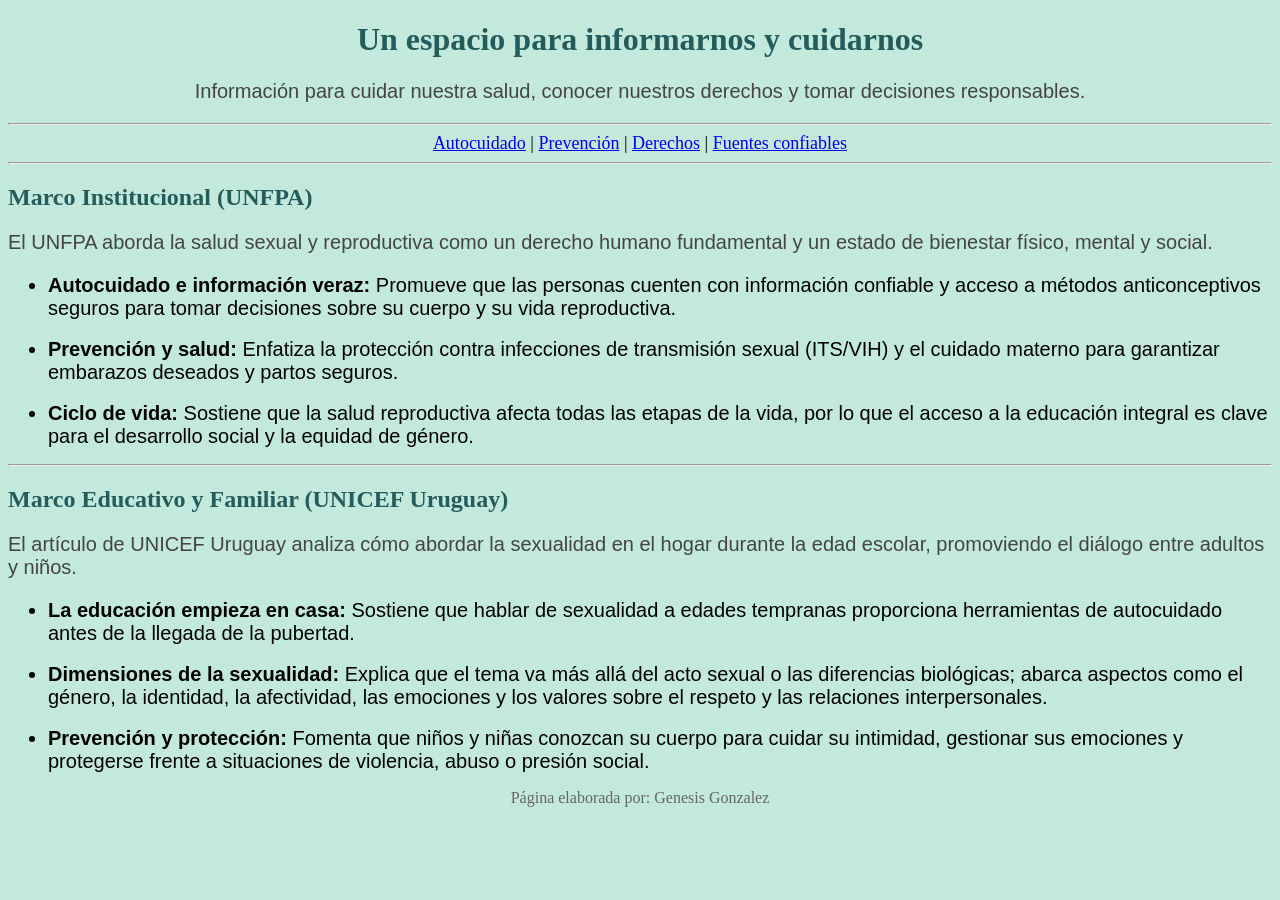
==== index.html @ f469a195 "Add files via upload" ====
<!DOCTYPE html>
<html lang="es">
<head>
    <meta charset="UTF-8">
    <title> Un espacio para informarnos y cuidarnos</title>
</head>
<body style="background-color: rgb(194, 233, 220);">
    <center>
         <h1 style="color: #245B5B;">Un espacio para informarnos y cuidarnos</h1>
        <p style="color: #444444; font-size: 20px; font-family: Verdana, sans-serif;">
                Información para cuidar nuestra salud, conocer nuestros derechos
                y tomar decisiones responsables.
        </p>
    </center>
    <hr>
    <center>
        <font size="4">
            <a href="Autocuidado.html">Autocuidado</a> |
            <a href="Prevencion.html">Prevención</a> |
            <a href="Derechos.html">Derechos</a> |
            <a href="Fuentes.html">Fuentes confiables</a>
        </font>
    </center>
    <hr>
    <h2 style="color: #245B5B;">
       Marco Institucional (UNFPA)
    </h2>
    <p style="color: #444444; font-size: 20px; font-family: Verdana, sans-serif;">
        El UNFPA aborda la salud sexual y reproductiva como un
        derecho humano fundamental y un estado de bienestar físico, mental y social.
    </p>
    <ul>
        <li style="font-size:20px; font-family: Verdana, sans-serif;">
            <b>Autocuidado e información veraz:</b> Promueve que las personas cuenten con información confiable y acceso a métodos
             anticonceptivos seguros para tomar decisiones sobre su cuerpo y su vida reproductiva.
        </li><br>
        <li style="font-size:20px; font-family: Verdana, sans-serif;">
            <b>Prevención y salud:</b> Enfatiza la protección contra infecciones 
            de transmisión sexual (ITS/VIH) y el cuidado materno para garantizar embarazos deseados y partos seguros.
        </li> <br>
        <li style="font-size:20px; font-family: Verdana, sans-serif;">
            <b>Ciclo de vida:</b> Sostiene que la salud reproductiva afecta todas las etapas de la vida, por lo
             que el acceso a la educación integral es clave para el desarrollo social y la equidad de género.
        </li>
    </ul>
    <hr>
    <h2 style="color: #245B5B;">
        Marco Educativo y Familiar (UNICEF Uruguay)
    </h2>
     <p style="color: #444444; font-size: 20px; font-family: Verdana, sans-serif;">
      El artículo de UNICEF Uruguay analiza cómo abordar la sexualidad en el hogar durante la 
      edad escolar, promoviendo el diálogo entre adultos y niños.  
     </p>
     <ul>
        <li style="font-size:20px; font-family: Verdana, sans-serif;">
            <b>La educación empieza en casa:</b> Sostiene que hablar de sexualidad a edades
             tempranas proporciona herramientas de autocuidado antes de la llegada de la pubertad.
        </li><br>
        <li style="font-size:20px; font-family: Verdana, sans-serif;">
          <b>Dimensiones de la sexualidad:</b> Explica que el tema va más allá del acto sexual o las diferencias biológicas; abarca aspectos como el género, la identidad,
           la afectividad, las emociones y los valores sobre el respeto y las relaciones interpersonales.
        </li> <br>
        <li style="font-size:20px; font-family: Verdana, sans-serif;">
           <b>Prevención y protección:</b> Fomenta que niños y niñas conozcan su cuerpo para cuidar su intimidad, 
           gestionar sus emociones y protegerse frente a situaciones de violencia, abuso o presión social.
        </li>
     </ul>
    <center>
        <p>
            <font size="3" color="#666666">
                Página elaborada por: Genesis Gonzalez
            </font>
        </p>
    </center>

</body>
</html>
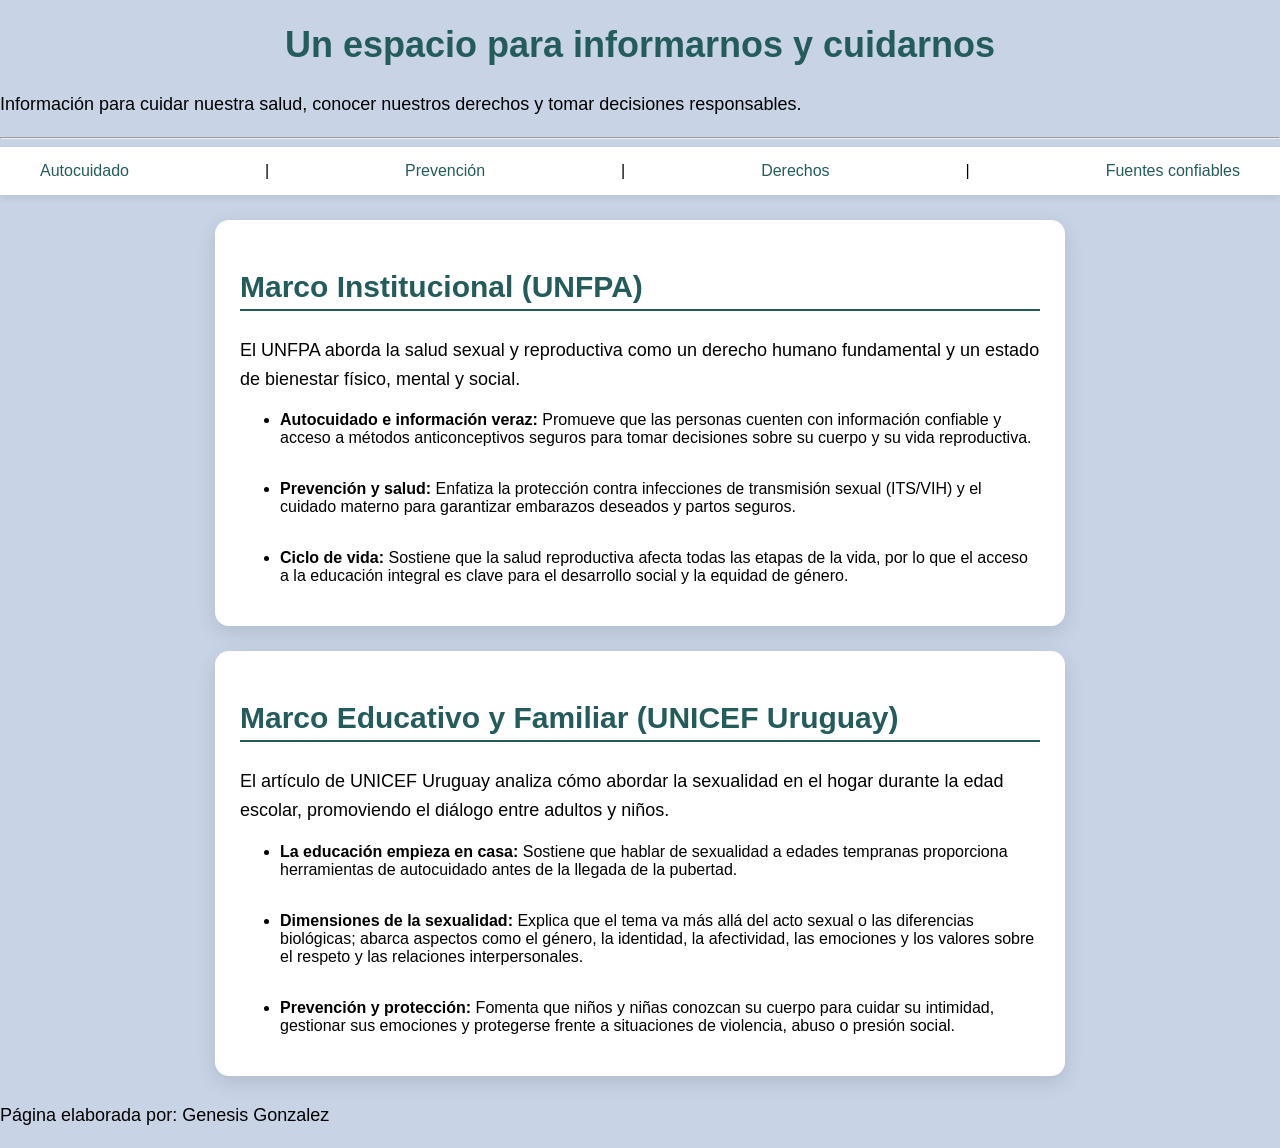
==== commit 39b814ef: "Add files via upload" ====
--- a/index.html
+++ b/index.html
@@ -3,75 +3,76 @@
 <head>
     <meta charset="UTF-8">
     <title> Un espacio para informarnos y cuidarnos</title>
+    <link rel="stylesheet" href="estilos.css">
 </head>
-<body style="background-color: rgb(194, 233, 220);">
-    <center>
-         <h1 style="color: #245B5B;">Un espacio para informarnos y cuidarnos</h1>
-        <p style="color: #444444; font-size: 20px; font-family: Verdana, sans-serif;">
+<body>
+   
+         <h1 >Un espacio para informarnos y cuidarnos</h1>
+        <p>
                 Información para cuidar nuestra salud, conocer nuestros derechos
                 y tomar decisiones responsables.
         </p>
-    </center>
+   
     <hr>
-    <center>
-        <font size="4">
+   <nav class="barra">
             <a href="Autocuidado.html">Autocuidado</a> |
             <a href="Prevencion.html">Prevención</a> |
             <a href="Derechos.html">Derechos</a> |
             <a href="Fuentes.html">Fuentes confiables</a>
-        </font>
-    </center>
-    <hr>
-    <h2 style="color: #245B5B;">
+   </nav>
+
+    <div class="tarjeta"> 
+    <h2>
        Marco Institucional (UNFPA)
     </h2>
-    <p style="color: #444444; font-size: 20px; font-family: Verdana, sans-serif;">
+    <p>
         El UNFPA aborda la salud sexual y reproductiva como un
         derecho humano fundamental y un estado de bienestar físico, mental y social.
     </p>
     <ul>
-        <li style="font-size:20px; font-family: Verdana, sans-serif;">
+        <li>
             <b>Autocuidado e información veraz:</b> Promueve que las personas cuenten con información confiable y acceso a métodos
              anticonceptivos seguros para tomar decisiones sobre su cuerpo y su vida reproductiva.
         </li><br>
-        <li style="font-size:20px; font-family: Verdana, sans-serif;">
+        <li>
             <b>Prevención y salud:</b> Enfatiza la protección contra infecciones 
             de transmisión sexual (ITS/VIH) y el cuidado materno para garantizar embarazos deseados y partos seguros.
         </li> <br>
-        <li style="font-size:20px; font-family: Verdana, sans-serif;">
+        <li>
             <b>Ciclo de vida:</b> Sostiene que la salud reproductiva afecta todas las etapas de la vida, por lo
              que el acceso a la educación integral es clave para el desarrollo social y la equidad de género.
         </li>
     </ul>
-    <hr>
-    <h2 style="color: #245B5B;">
+    </div>
+
+    <div class="tarjeta"> 
+    <h2>
         Marco Educativo y Familiar (UNICEF Uruguay)
     </h2>
-     <p style="color: #444444; font-size: 20px; font-family: Verdana, sans-serif;">
+     <p>
       El artículo de UNICEF Uruguay analiza cómo abordar la sexualidad en el hogar durante la 
       edad escolar, promoviendo el diálogo entre adultos y niños.  
      </p>
      <ul>
-        <li style="font-size:20px; font-family: Verdana, sans-serif;">
+        <li>
             <b>La educación empieza en casa:</b> Sostiene que hablar de sexualidad a edades
              tempranas proporciona herramientas de autocuidado antes de la llegada de la pubertad.
         </li><br>
-        <li style="font-size:20px; font-family: Verdana, sans-serif;">
+        <li>
           <b>Dimensiones de la sexualidad:</b> Explica que el tema va más allá del acto sexual o las diferencias biológicas; abarca aspectos como el género, la identidad,
            la afectividad, las emociones y los valores sobre el respeto y las relaciones interpersonales.
         </li> <br>
-        <li style="font-size:20px; font-family: Verdana, sans-serif;">
+        <li>
            <b>Prevención y protección:</b> Fomenta que niños y niñas conozcan su cuerpo para cuidar su intimidad, 
            gestionar sus emociones y protegerse frente a situaciones de violencia, abuso o presión social.
         </li>
      </ul>
-    <center>
+    </div>
         <p>
-            <font size="3" color="#666666">
+            
                 Página elaborada por: Genesis Gonzalez
-            </font>
+           
         </p>
-    </center>
 
 </body>
 </html>
--- a/estilos.css
+++ b/estilos.css
@@ -0,0 +1,74 @@
+body {
+  background-color: #c8d4e6;
+  font-family: Verdana, sans-serif;
+  margin: 0;
+}
+h1 {
+  color: #245B5B;
+  text-align: center;
+  font-size: 36px;
+}
+
+h2 {
+  color: #245B5B;
+  font-size: 30px;
+  border-bottom: 2px solid #245B5B;
+  padding-bottom: 5px;
+   }
+h3 {
+  color: #245B5B;
+  font-size: 25px;
+  border-bottom: 1px solid #245B5B;
+  padding-bottom: 3px;
+}
+p {
+  font-size: 18px;
+  line-height: 1.6;
+}
+
+li {
+  margin-bottom: 15px;
+}
+a {
+  color: #245B5B;
+  text-decoration: none;
+}
+
+a:hover {
+  color: #ffffff;
+  background-color: #245B5B;
+}
+.barra {
+  display: flex;
+  justify-content: space-between;
+  align-items: center;
+  background-color: #ffffff;
+  padding: 15px 40px;
+  box-shadow: 0 2px 8px rgba(0, 0, 0, 0.1);
+}
+.tarjeta {
+  background-color: #ffffff;
+  max-width: 800px;
+  margin: 25px auto;
+  padding: 25px;
+  border-radius: 14px;
+  box-shadow: 0 6px 20px rgba(0, 0, 0, 0.12);
+}
+.tarjeta-img {
+  display: flex;
+  padding: 0;
+  overflow: hidden;
+}
+.pie {
+  background: linear-gradient(90deg, #245B5B, #2E86AB);
+  color: #ffffff;
+  text-align: center;
+  padding: 30px;
+}
+
+.boton {
+  background-color: #2E86AB;
+  color: #ffffff;
+  padding: 10px 18px;
+  border-radius: 6px;
+}
